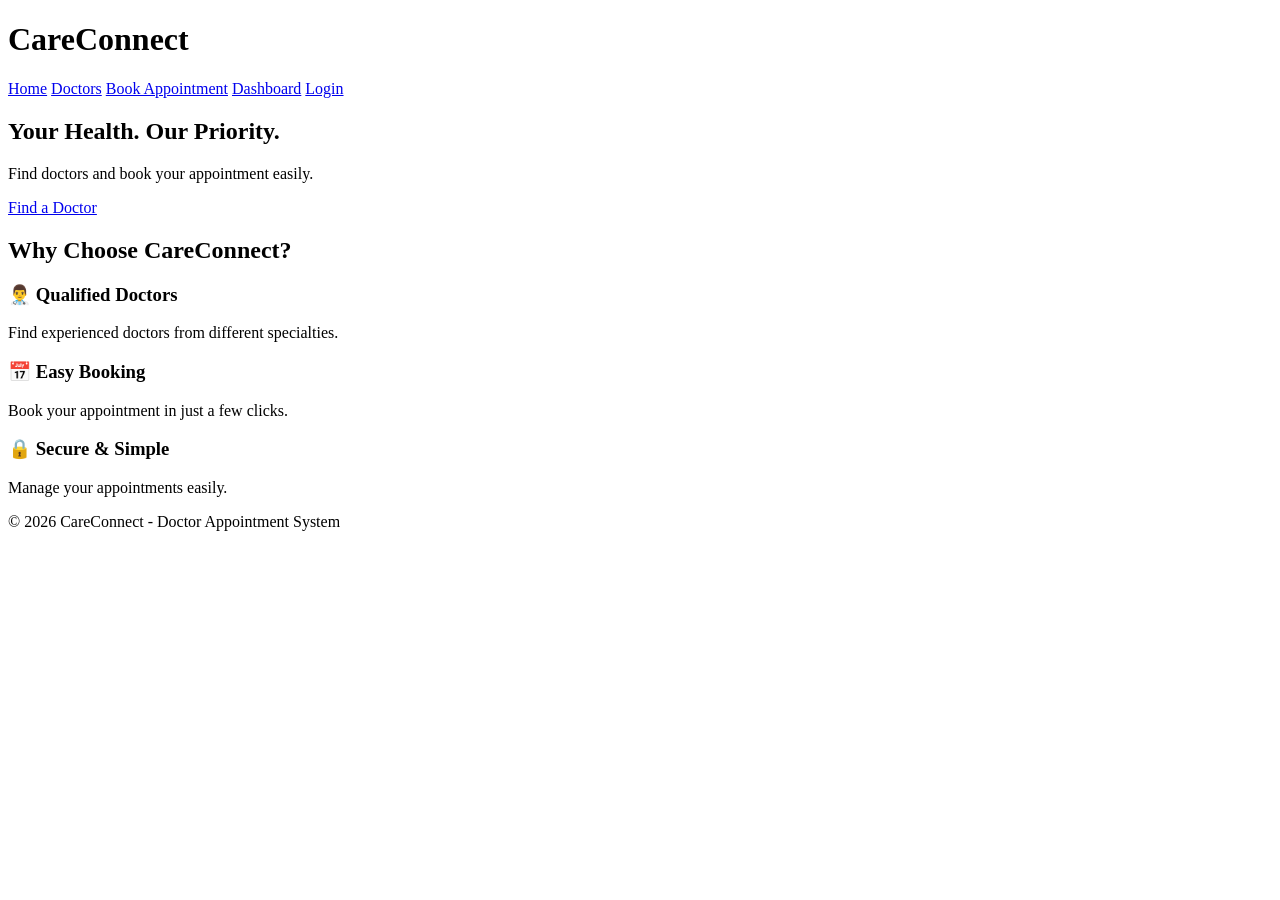
==== index.html @ a633701d "Add initial HTML structure for CareConnect website" ====
<!DOCTYPE html>
<html>
<head>
    <title>CareConnect - Doctor Appointment System</title>
    <link rel="stylesheet" href="css/style.css">
</head>

<body>

<header>
    <h1>CareConnect</h1>

    <nav>
        <a href="index.html">Home</a>
        <a href="doctors.html">Doctors</a>
        <a href="appointment.html">Book Appointment</a>
        <a href="dashboard.html">Dashboard</a>
        <a href="login.html">Login</a>
    </nav>
</header>

<section class="hero">
    <h2>Your Health. Our Priority.</h2>

    <p>
        Find doctors and book your appointment easily.
    </p>

    <a href="doctors.html">
        Find a Doctor
    </a>
</section>

<section>
    <h2>Why Choose CareConnect?</h2>

    <div>
        <h3>👨‍⚕️ Qualified Doctors</h3>
        <p>Find experienced doctors from different specialties.</p>
    </div>

    <div>
        <h3>📅 Easy Booking</h3>
        <p>Book your appointment in just a few clicks.</p>
    </div>

    <div>
        <h3>🔒 Secure & Simple</h3>
        <p>Manage your appointments easily.</p>
    </div>
</section>

<footer>
    <p>© 2026 CareConnect - Doctor Appointment System</p>
</footer>

<script src="js/script.js"></script>

</body>
</html>
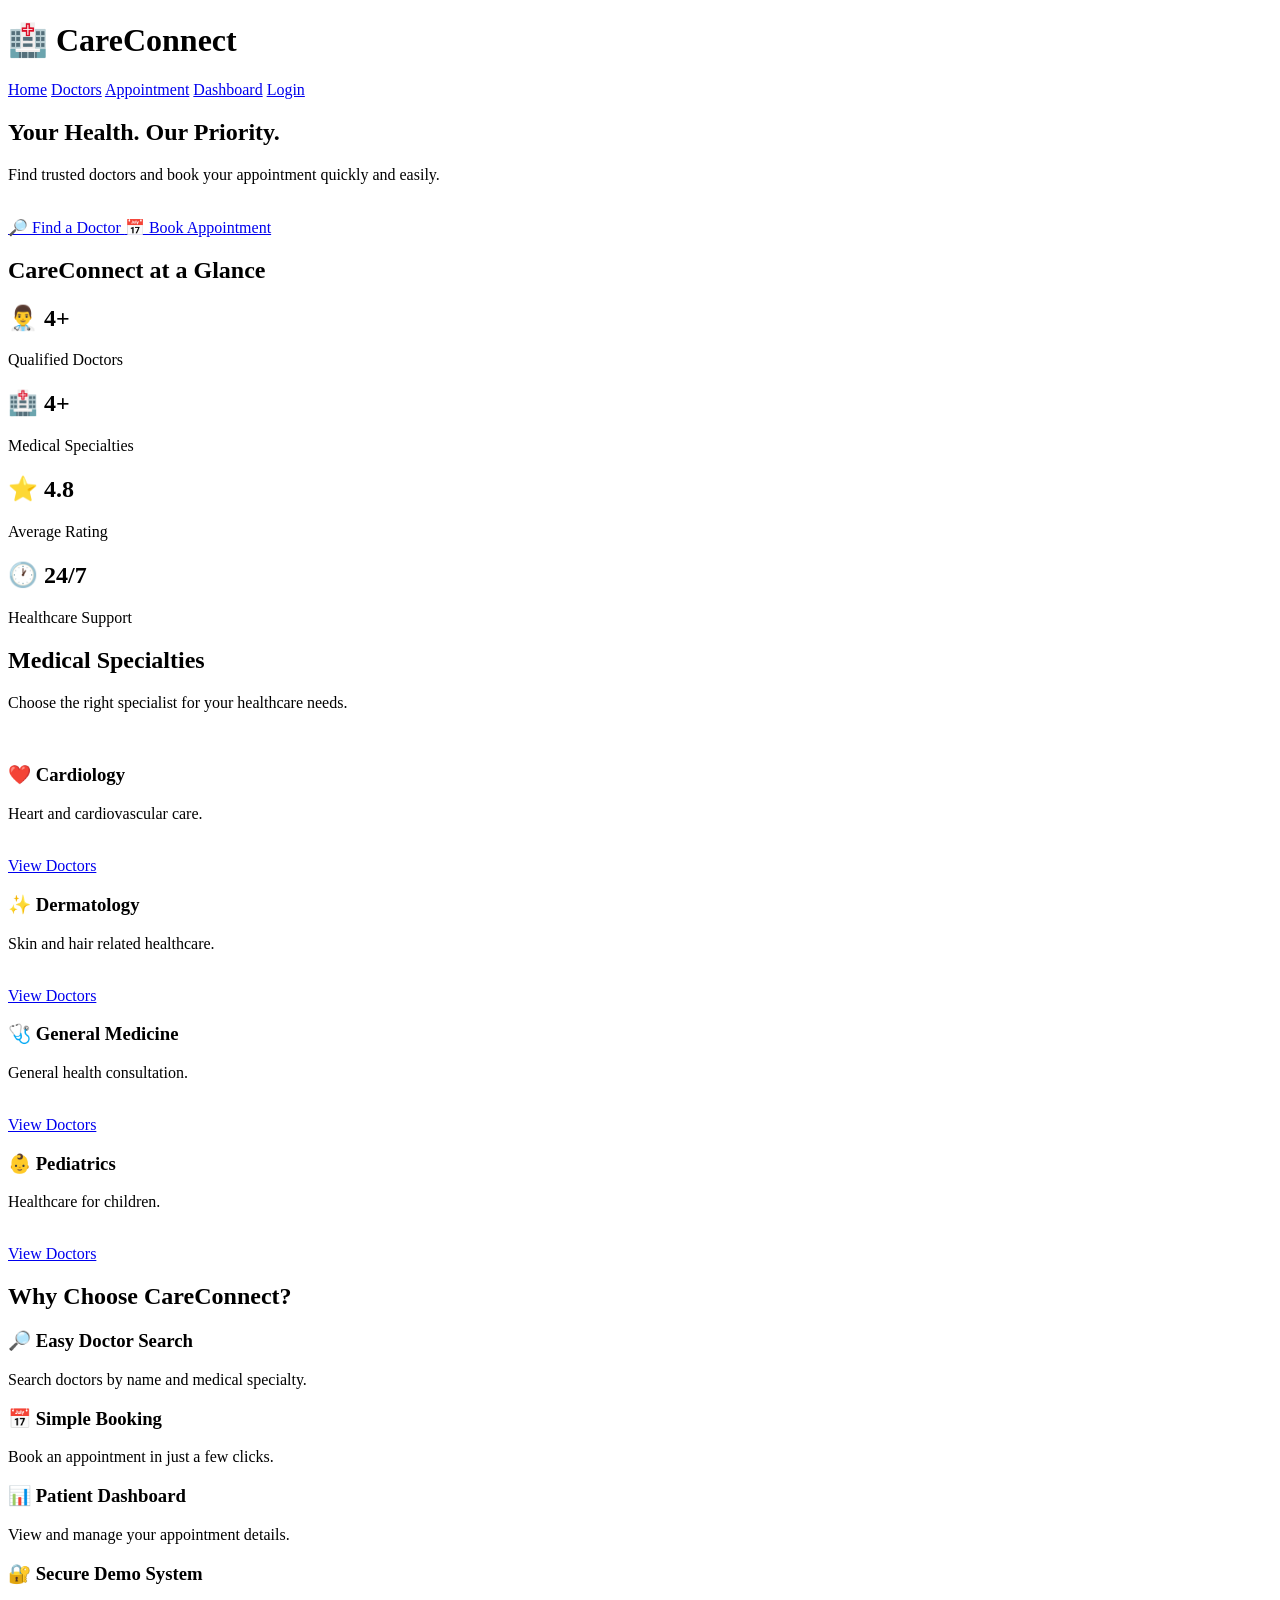
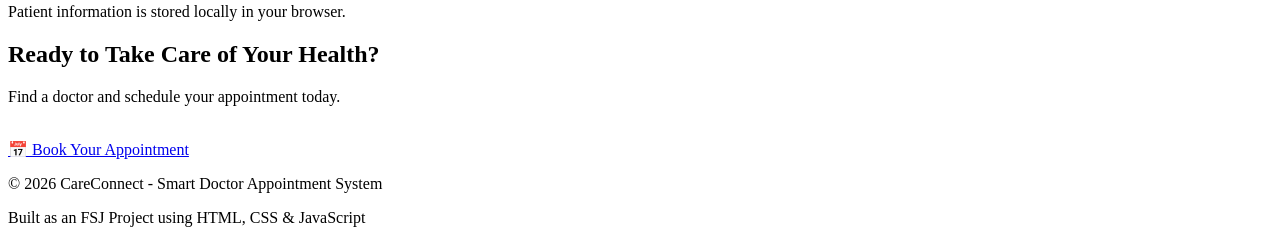
==== commit ddd4d7c0: "Revise index.html for enhanced content and clarity Updated the title and various headings for better" ====
--- a/index.html
+++ b/index.html
@@ -1,60 +1,274 @@
 <!DOCTYPE html>
-<html>
+<html lang="en">
+
 <head>
-    <title>CareConnect - Doctor Appointment System</title>
+
+    <meta charset="UTF-8">
+    <meta name="viewport" content="width=device-width, initial-scale=1.0">
+
+    <title>CareConnect | Smart Doctor Appointment System</title>
+
     <link rel="stylesheet" href="css/style.css">
+
 </head>
 
 <body>
 
 <header>
-    <h1>CareConnect</h1>
+
+    <h1>🏥 CareConnect</h1>
 
     <nav>
+
         <a href="index.html">Home</a>
         <a href="doctors.html">Doctors</a>
-        <a href="appointment.html">Book Appointment</a>
+        <a href="appointment.html">Appointment</a>
         <a href="dashboard.html">Dashboard</a>
         <a href="login.html">Login</a>
+
     </nav>
+
 </header>
 
+
+<!-- HERO SECTION -->
+
 <section class="hero">
+
     <h2>Your Health. Our Priority.</h2>
 
     <p>
-        Find doctors and book your appointment easily.
-    </p>
+        Find trusted doctors and book your appointment
+        quickly and easily.
+    </p>
+
+    <br>
 
     <a href="doctors.html">
-        Find a Doctor
+        🔎 Find a Doctor
     </a>
-</section>
+
+    <a href="appointment.html">
+        📅 Book Appointment
+    </a>
+
+</section>
+
+
+<!-- STATISTICS -->
 
 <section>
+
+    <h2>CareConnect at a Glance</h2>
+
+    <div>
+
+        <h2>👨‍⚕️ 4+</h2>
+
+        <p>Qualified Doctors</p>
+
+    </div>
+
+
+    <div>
+
+        <h2>🏥 4+</h2>
+
+        <p>Medical Specialties</p>
+
+    </div>
+
+
+    <div>
+
+        <h2>⭐ 4.8</h2>
+
+        <p>Average Rating</p>
+
+    </div>
+
+
+    <div>
+
+        <h2>🕐 24/7</h2>
+
+        <p>Healthcare Support</p>
+
+    </div>
+
+</section>
+
+
+<!-- SPECIALTIES -->
+
+<section>
+
+    <h2>Medical Specialties</h2>
+
+    <p>
+        Choose the right specialist for your healthcare needs.
+    </p>
+
+    <br>
+
+
+    <div>
+
+        <h3>❤️ Cardiology</h3>
+
+        <p>
+            Heart and cardiovascular care.
+        </p>
+
+        <br>
+
+        <a href="doctors.html">
+            View Doctors
+        </a>
+
+    </div>
+
+
+    <div>
+
+        <h3>✨ Dermatology</h3>
+
+        <p>
+            Skin and hair related healthcare.
+        </p>
+
+        <br>
+
+        <a href="doctors.html">
+            View Doctors
+        </a>
+
+    </div>
+
+
+    <div>
+
+        <h3>🩺 General Medicine</h3>
+
+        <p>
+            General health consultation.
+        </p>
+
+        <br>
+
+        <a href="doctors.html">
+            View Doctors
+        </a>
+
+    </div>
+
+
+    <div>
+
+        <h3>👶 Pediatrics</h3>
+
+        <p>
+            Healthcare for children.
+        </p>
+
+        <br>
+
+        <a href="doctors.html">
+            View Doctors
+        </a>
+
+    </div>
+
+</section>
+
+
+<!-- WHY CARECONNECT -->
+
+<section>
+
     <h2>Why Choose CareConnect?</h2>
 
-    <div>
-        <h3>👨‍⚕️ Qualified Doctors</h3>
-        <p>Find experienced doctors from different specialties.</p>
-    </div>
-
-    <div>
-        <h3>📅 Easy Booking</h3>
-        <p>Book your appointment in just a few clicks.</p>
-    </div>
-
-    <div>
-        <h3>🔒 Secure & Simple</h3>
-        <p>Manage your appointments easily.</p>
-    </div>
-</section>
+
+    <div>
+
+        <h3>🔎 Easy Doctor Search</h3>
+
+        <p>
+            Search doctors by name and medical specialty.
+        </p>
+
+    </div>
+
+
+    <div>
+
+        <h3>📅 Simple Booking</h3>
+
+        <p>
+            Book an appointment in just a few clicks.
+        </p>
+
+    </div>
+
+
+    <div>
+
+        <h3>📊 Patient Dashboard</h3>
+
+        <p>
+            View and manage your appointment details.
+        </p>
+
+    </div>
+
+
+    <div>
+
+        <h3>🔐 Secure Demo System</h3>
+
+        <p>
+            Patient information is stored locally in your browser.
+        </p>
+
+    </div>
+
+</section>
+
+
+<!-- CALL TO ACTION -->
+
+<section class="hero">
+
+    <h2>Ready to Take Care of Your Health?</h2>
+
+    <p>
+        Find a doctor and schedule your appointment today.
+    </p>
+
+    <br>
+
+    <a href="appointment.html">
+        📅 Book Your Appointment
+    </a>
+
+</section>
+
 
 <footer>
-    <p>© 2026 CareConnect - Doctor Appointment System</p>
+
+    <p>
+        © 2026 CareConnect - Smart Doctor Appointment System
+    </p>
+
+    <p>
+        Built as an FSJ Project using HTML, CSS & JavaScript
+    </p>
+
 </footer>
 
+
 <script src="js/script.js"></script>
 
 </body>
+
 </html>
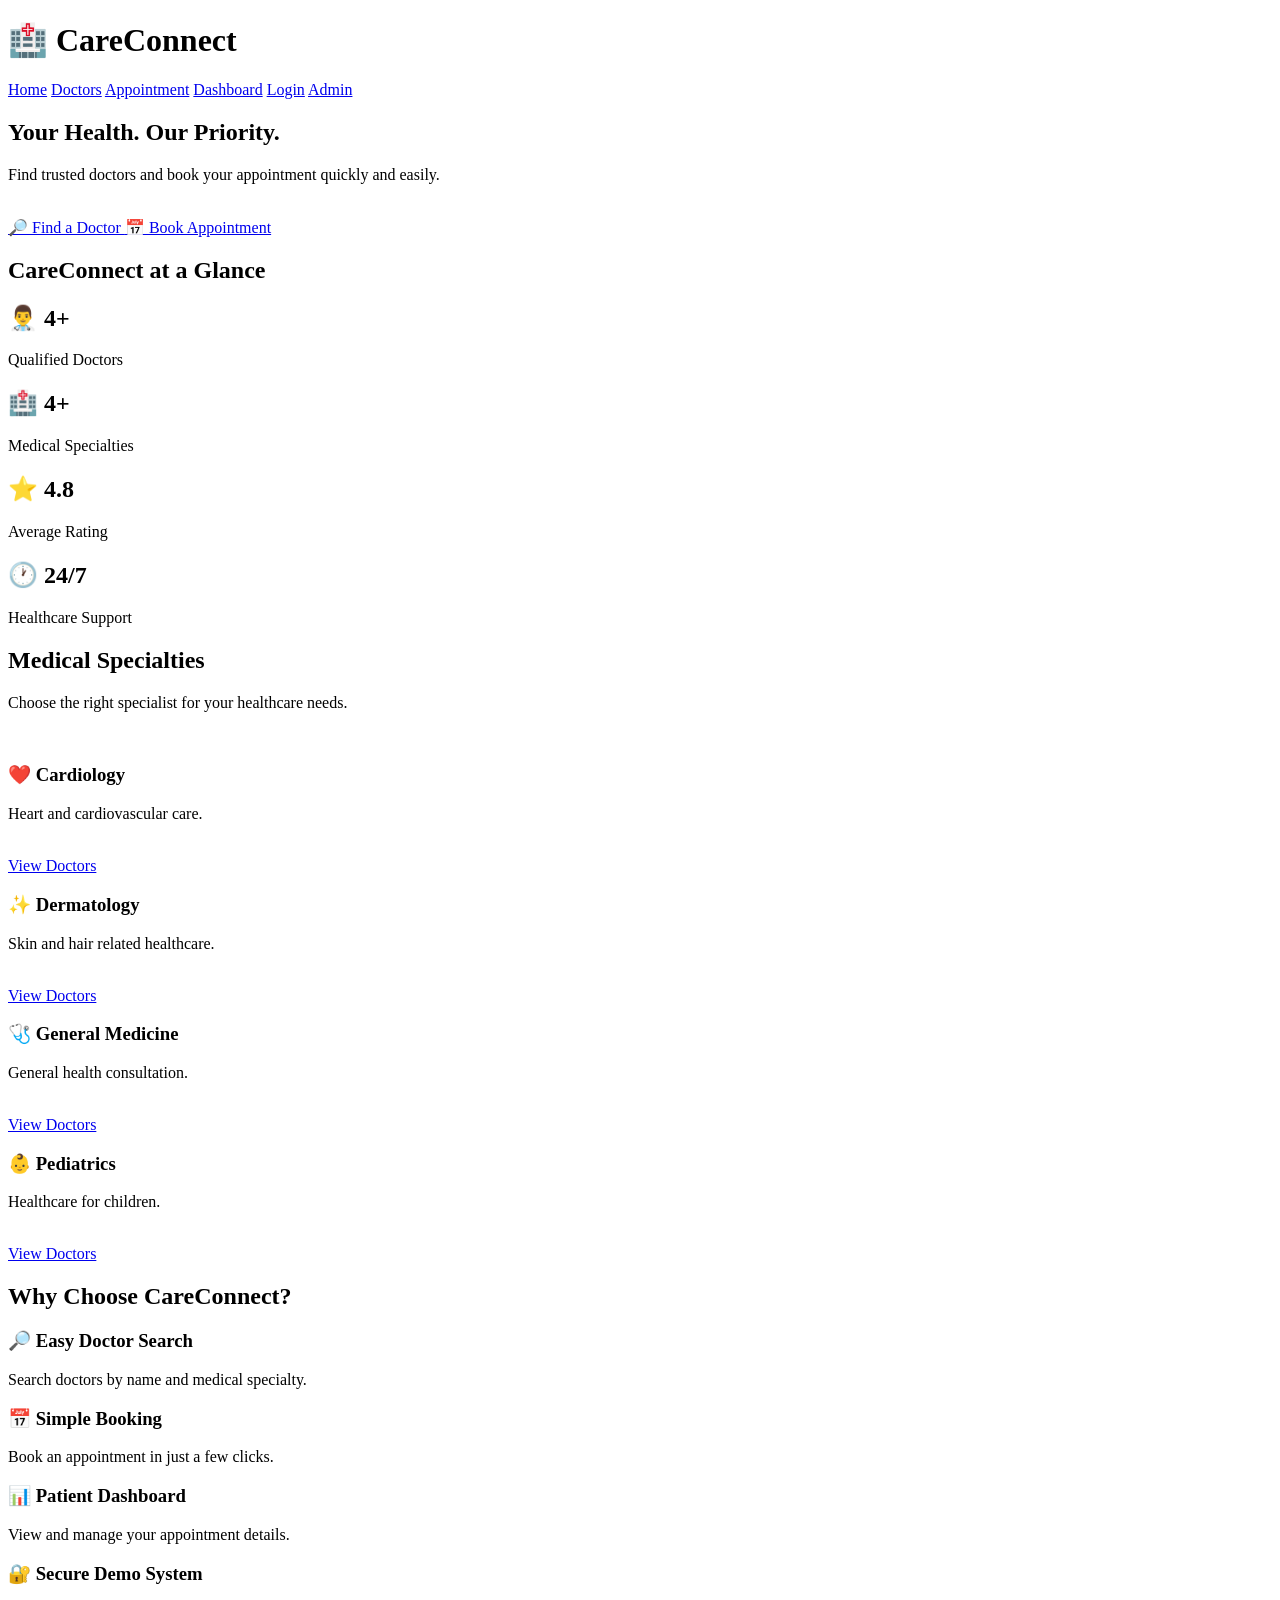
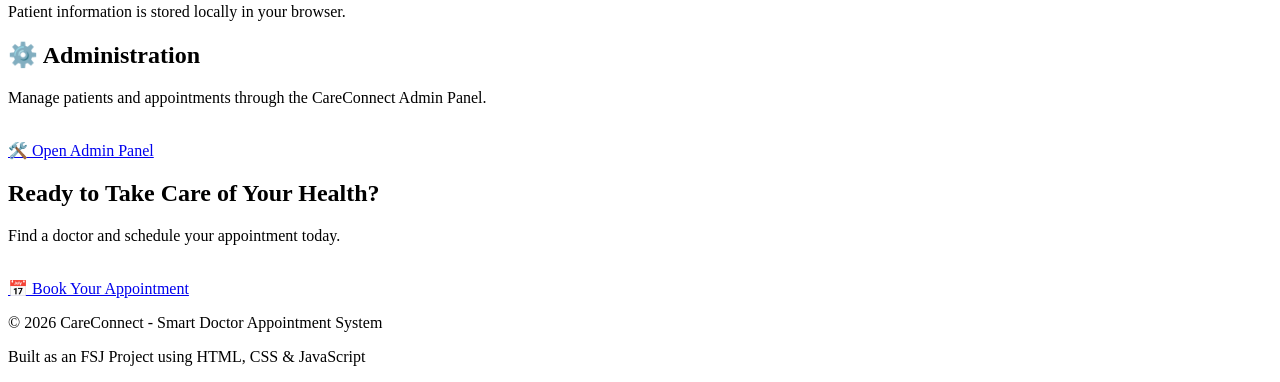
==== commit eb0949bc: "Update index.html" ====
--- a/index.html
+++ b/index.html
@@ -25,6 +25,7 @@
         <a href="appointment.html">Appointment</a>
         <a href="dashboard.html">Dashboard</a>
         <a href="login.html">Login</a>
+        <a href="admin.html">Admin</a>
 
     </nav>
 
@@ -235,6 +236,26 @@
 </section>
 
 
+<!-- ADMIN SECTION -->
+
+<section>
+
+    <h2>⚙️ Administration</h2>
+
+    <p>
+        Manage patients and appointments through the
+        CareConnect Admin Panel.
+    </p>
+
+    <br>
+
+    <a href="admin.html">
+        🛠️ Open Admin Panel
+    </a>
+
+</section>
+
+
 <!-- CALL TO ACTION -->
 
 <section class="hero">
